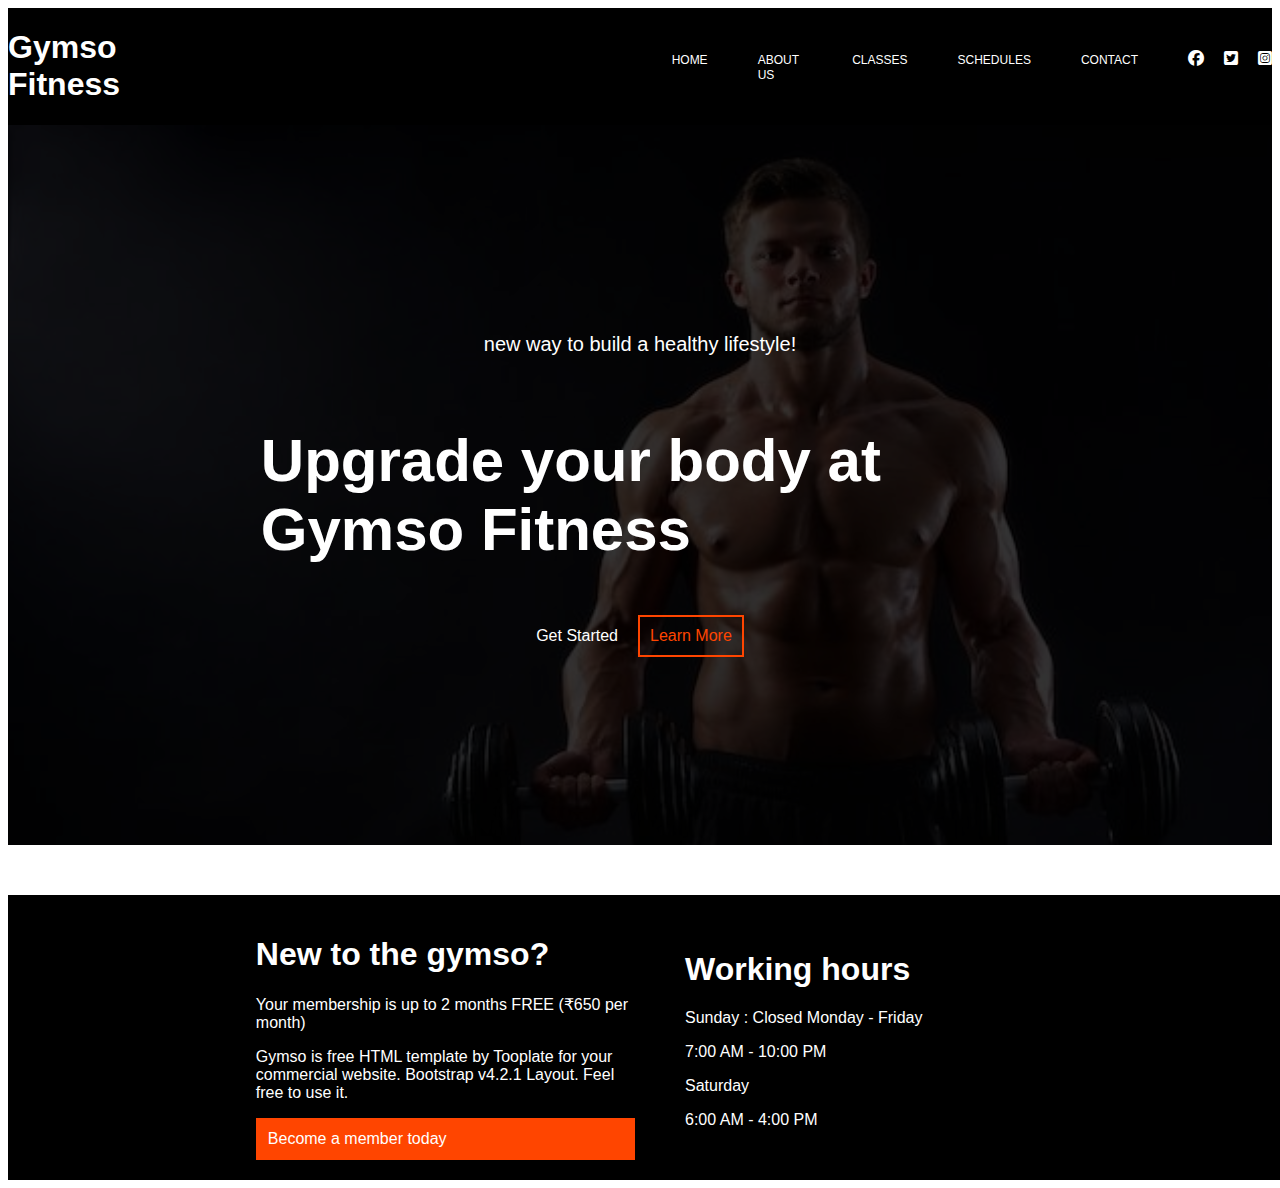
==== index.html @ 886a1b13 "Add files via upload" ====
<html lang="en">
<head>
    <meta charset="UTF-8">
    <meta name="viewport" content="width=
    , initial-scale=1.0">
    <title>Index</title>
    <link rel="stylesheet" href="./css/style.css">
    <link rel="stylesheet" href="https://cdnjs.cloudflare.com/ajax/libs/font-awesome/6.7.2/css/all.min.css"
     integrity="sha512-Evv84Mr4kqVGRNSgIGL/F/aIDqQb7xQ2vcrdIwxfjThSH8CSR7PBEakCr51Ck+w+/U6swU2Im1vVX0SVk9ABhg==
     " crossorigin="anonymous" referrerpolicy="no-referrer" />
</head>
<body>
    <nav>
        <div class="logo">
            <h1>Gymso Fitness</h1>
        </div>
        <div class="icon">
            <Ul>
                <li><a href="#">HOME</a></li>
                <li><a href="#">ABOUT US</a></li>
                <li><a href="#">CLASSES</a></li>
                <li><a href="#">SCHEDULES</a></li>
                <li><a href="#">CONTACT</a></li>
                <li>
                    <div class="social-media">
                        <i class="fa-brands fa-facebook"></i>
                        <i class="fa-brands fa-square-twitter"></i>
                        <i class="fa-brands fa-square-instagram"></i>
                    </div>
                </li>
            </Ul>
        </div>
    </nav>
    <div class="banner">
        <p>new way to build a healthy lifestyle!</p>
        <h1>Upgrade your body at Gymso Fitness </h1>
        <div class="button">
         <h>   Get Started</h>
            <div class="pri-but">Learn More</div>
        </div>
    </div>
    <div class="timsec">
        <div class="timsec-left">
            <h1>New to the gymso?</h1>
            <h>Your membership is up to 2 months FREE (₹650 per month)</h>
            <p>Gymso is free HTML template by Tooplate for your commercial website.
                 Bootstrap v4.2.1 Layout. Feel free to use it.</p>
                 <div class="sec-but">Become  a member today</div>
        </div>
        <div class="timsec-right">
            <h1>Working hours</h1>
            <h>Sunday : Closed</h>
            <h>Monday - Friday</h>
            <p>7:00 AM - 10:00 PM</p>
            <h>Saturday</h>
            <p>6:00 AM - 4:00 PM</p>
        </div>
    </div>
</body>
</html>
---- css/style.css ----
@import url(@import url(https://fonts.googleapis.com/css2?family=Poppins:wght@100;200;300;400;500;600;800;900&display=swap);

body {
    font-family:  sans-serif;
  }

nav{
    display: flex;
    gap: 400px;
    background-color: black;
    width: 100%;
    align-items: center;
    justify-content: center;
}
nav h1{
    color: white;
}
nav ul{
    display: flex;
    list-style: none;
    gap: 50px;
    color: white;
}
nav ul a{
    text-decoration: none;
    text-decoration-color: none;
    color: white;
    font-size: 12px;
}
nav ul .social-media{
    display: flex;
    gap: 20px;
}
.banner{
    display: flex;
    flex-direction: column;
    align-items: center;
    justify-content: center;
    height: 80vh;
    width: 100%;
    background-color: rgb(0,0,0,0.8);
    background-image: url(../images/home.jpg);
    background-blend-mode: overlay;
    background-repeat: no-repeat;
    background-size: cover;
    gap: 10px;
    margin-bottom: 50px;
}
.banner h1{
    color: white;
    font-size: 60px;
    width: 60%;
    display: flex;
    align-items: center;
    justify-content: center;
}
.banner p{
    color: white;
    font-size: 20px;
}
.banner .button{
    display: flex;
    gap: 20px;
    align-items: center;
    justify-content: center;
}
.banner .button h{
    color: white;
    font-size: 16px;
}
.pri-but{
    border: 2px solid orangered;
    color: orangered;
    padding: 10px;
}
.sec-but{
    border: 2px solid orangered;
    background-color: orangered;
    padding: 10px;
    width: auto;
    color: white;
    width: ;
}
.timsec{
    width: 100%;
    display:flex;
    align-items: center;
    justify-content: center;
    gap: 50px;
    background-color: black;
    padding: 20px;
}
.timsec-left{
    width: 30%;
    color: white;
}
.timsec-right{
    width: 30%;
    color: white;
}
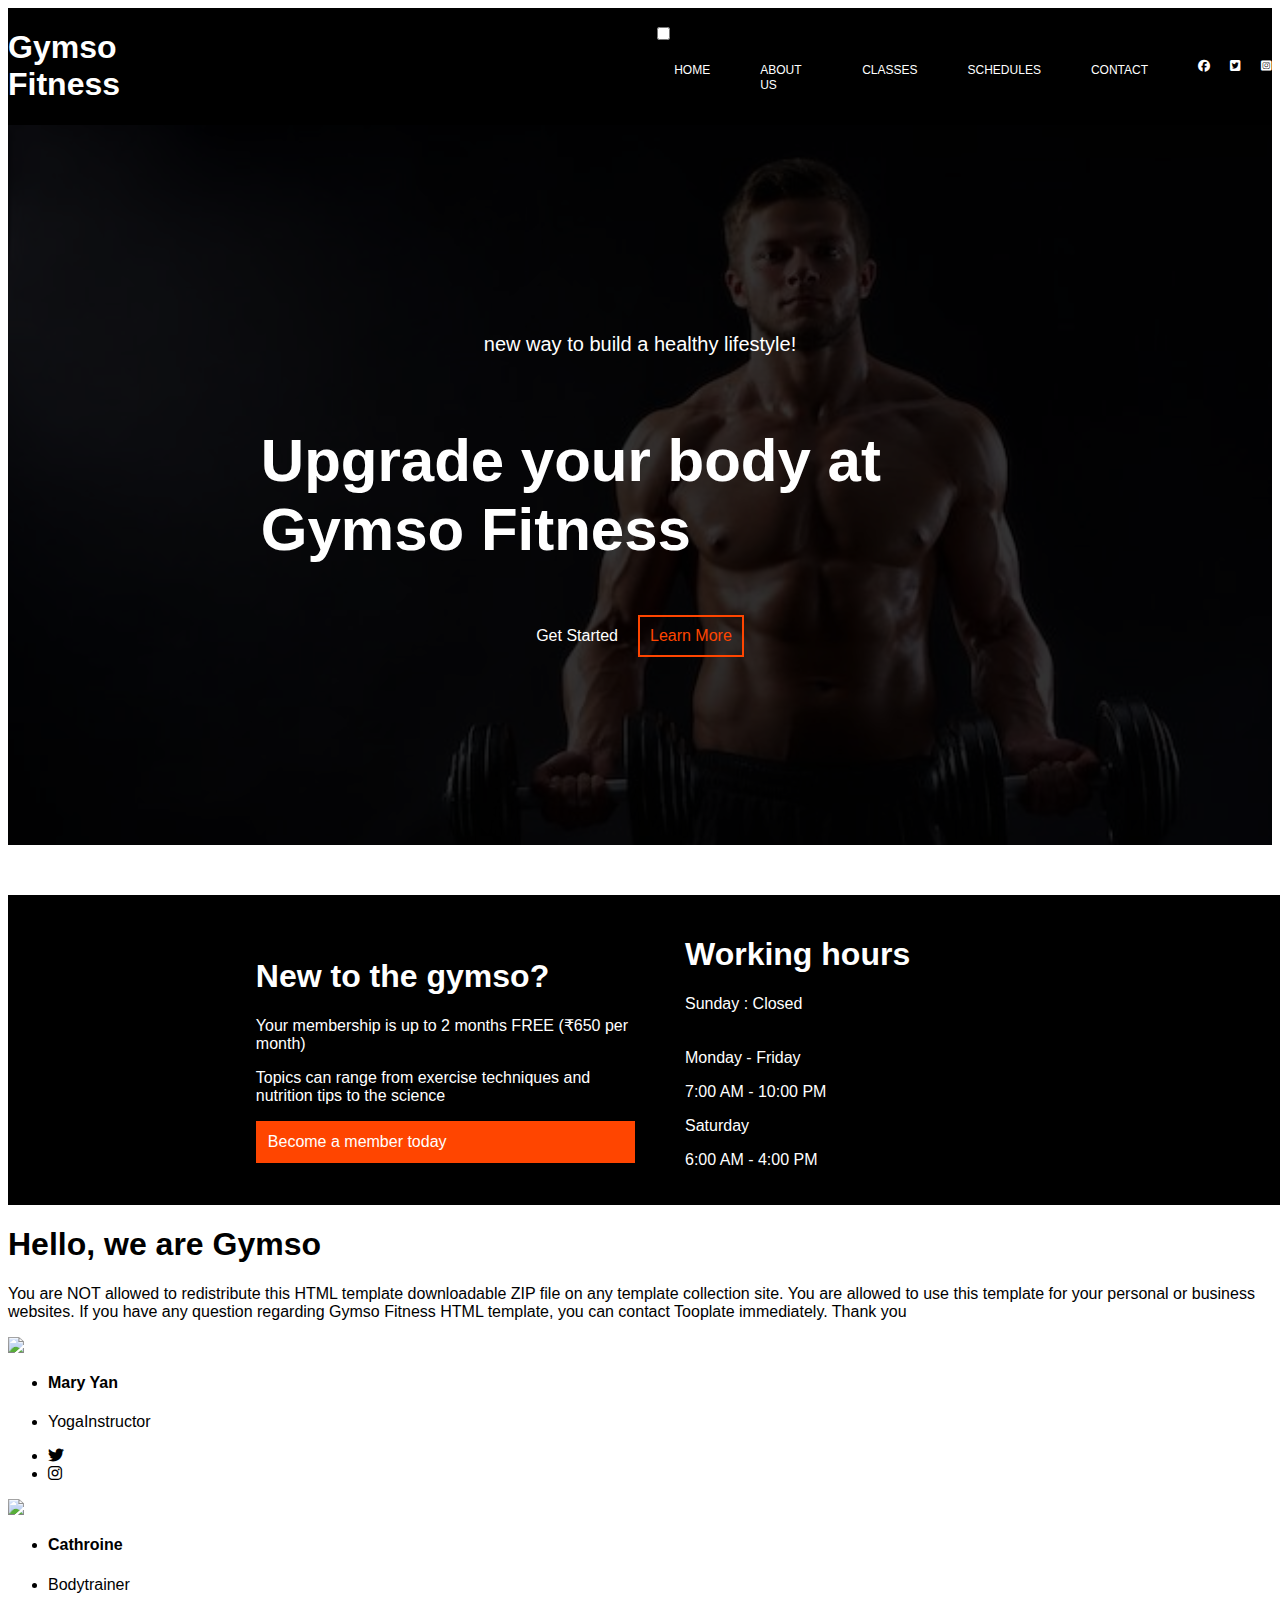
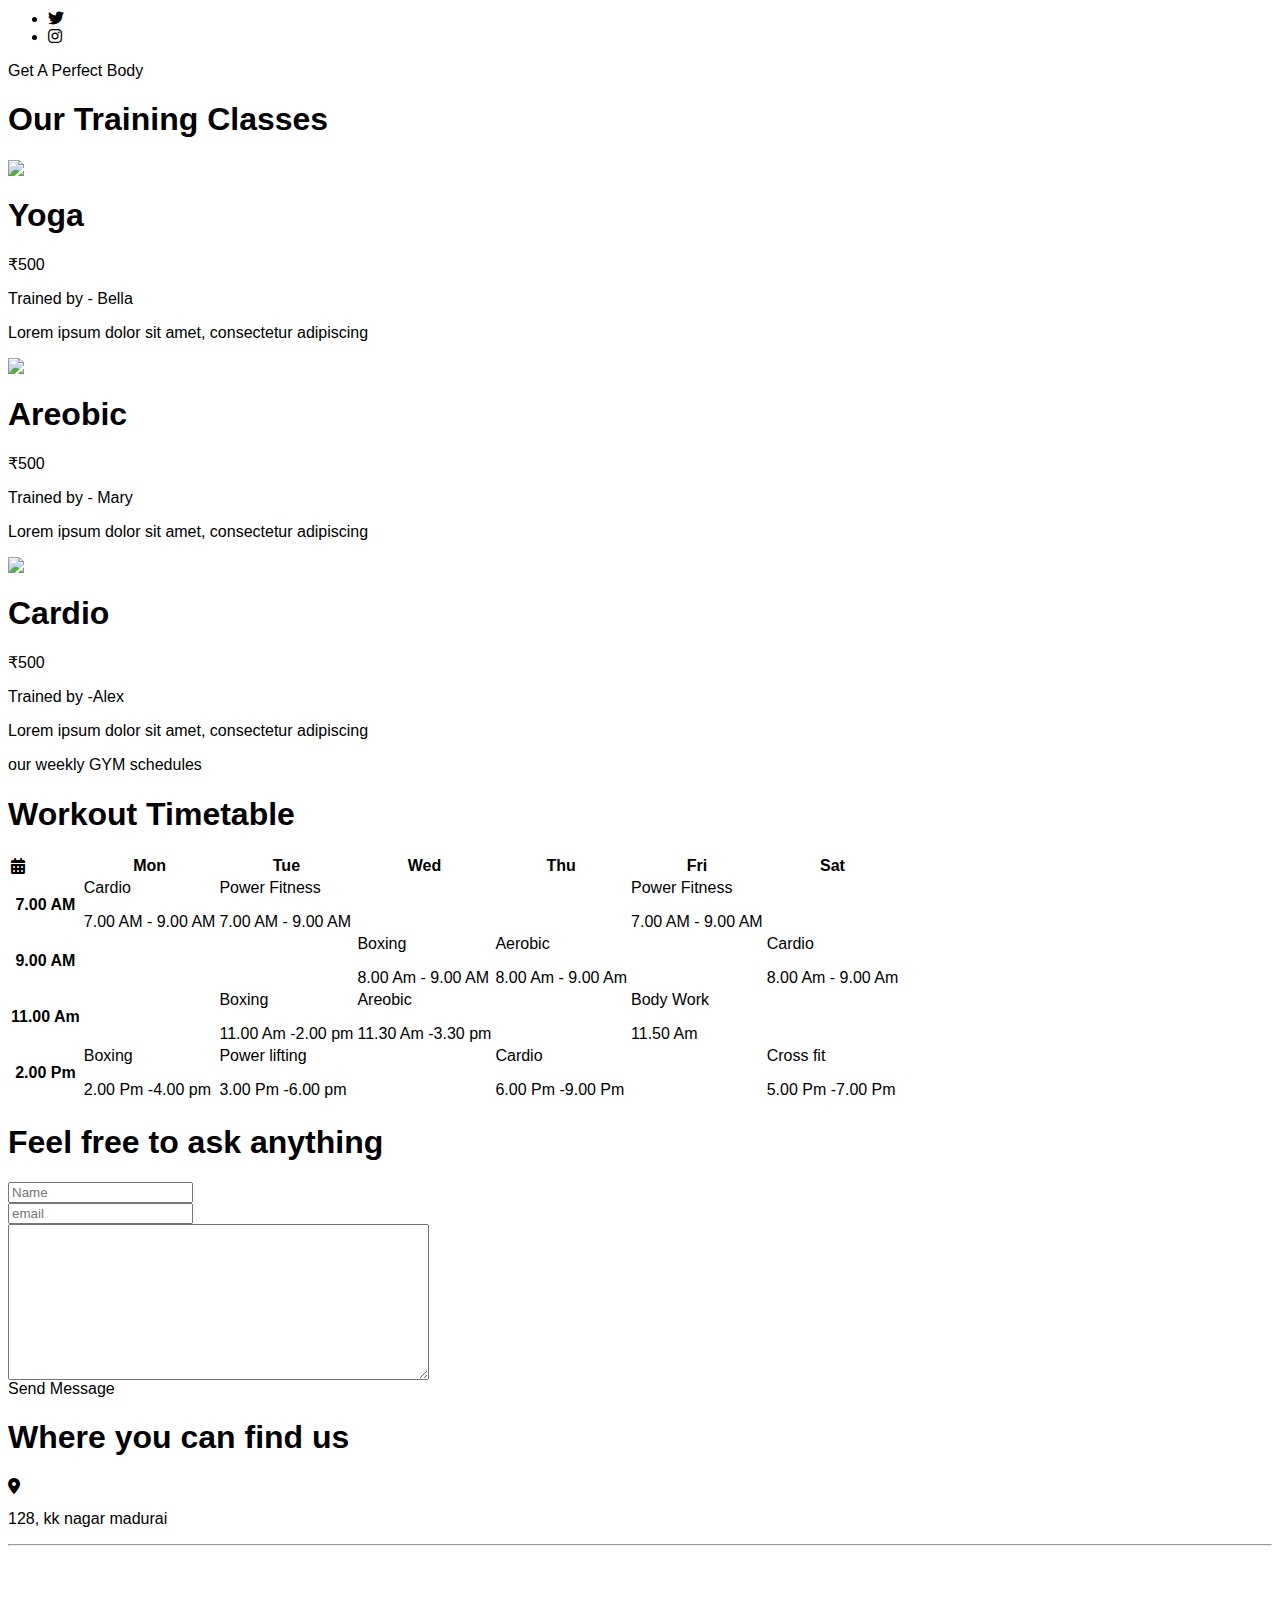
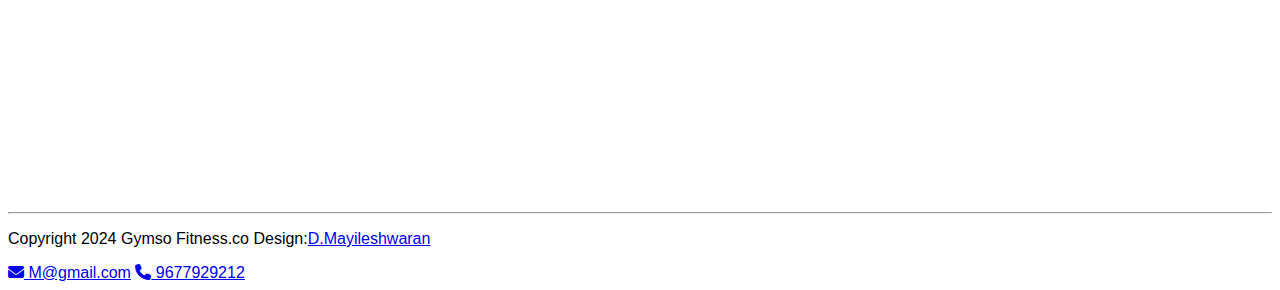
==== commit 8f2a6294: "Add files via upload" ====
--- a/index.html
+++ b/index.html
@@ -1,31 +1,34 @@
 <html lang="en">
 <head>
     <meta charset="UTF-8">
-    <meta name="viewport" content="width=
-    , initial-scale=1.0">
+    <meta name="viewport" content="width=device-width, initial-scale=1.0">
     <title>Index</title>
     <link rel="stylesheet" href="./css/style.css">
     <link rel="stylesheet" href="https://cdnjs.cloudflare.com/ajax/libs/font-awesome/6.7.2/css/all.min.css"
      integrity="sha512-Evv84Mr4kqVGRNSgIGL/F/aIDqQb7xQ2vcrdIwxfjThSH8CSR7PBEakCr51Ck+w+/U6swU2Im1vVX0SVk9ABhg==
      " crossorigin="anonymous" referrerpolicy="no-referrer" />
+     <link rel="stylesheet" href="https://cdnjs.cloudflare.com/ajax/libs/font-awesome/6.7.2/css/all.min.css" integrity="sha512-Evv84Mr4kqVGRNSgIGL/F/aIDqQb7xQ2vcrdIwxfjThSH8CSR7PBEakCr51Ck+w+/U6swU2Im1vVX0SVk9ABhg==" crossorigin="anonymous" referrerpolicy="no-referrer" />
 </head>
 <body>
     <nav>
         <div class="logo">
             <h1>Gymso Fitness</h1>
         </div>
+        
         <div class="icon">
+           <label for="nav"> <i class="fa-solid fa-bars"></i></label>
+            <input type="checkbox" id="nav">
             <Ul>
-                <li><a href="#">HOME</a></li>
-                <li><a href="#">ABOUT US</a></li>
-                <li><a href="#">CLASSES</a></li>
-                <li><a href="#">SCHEDULES</a></li>
-                <li><a href="#">CONTACT</a></li>
+                <li class="active"><a href="./index.html">HOME</a></li>
+                <li><a href="./about.html">ABOUT US</a></li>
+                <li><a href="./classes.html">CLASSES</a></li>
+                <li><a href="./schedule.html">SCHEDULES</a></li>
+                <li><a href="./contact.html">CONTACT</a></li>
                 <li>
                     <div class="social-media">
-                        <i class="fa-brands fa-facebook"></i>
-                        <i class="fa-brands fa-square-twitter"></i>
-                        <i class="fa-brands fa-square-instagram"></i>
+                      <a href="https://www.facebook.com/login/" target="_blank">  <i class="fa-brands fa-facebook"></i></a>
+                    <a href="https://x.com/i/flow/login?lang=en" target="_blank">  <i class="fa-brands fa-square-twitter"></i></a>
+                <a href="https://www.instagram.com/accounts/login/?hl=en" target="_blank">  <i class="fa-brands fa-square-instagram"></i></a>
                     </div>
                 </li>
             </Ul>
@@ -43,18 +46,199 @@
         <div class="timsec-left">
             <h1>New to the gymso?</h1>
             <h>Your membership is up to 2 months FREE (₹650 per month)</h>
-            <p>Gymso is free HTML template by Tooplate for your commercial website.
-                 Bootstrap v4.2.1 Layout. Feel free to use it.</p>
+            <p>Topics can range from exercise techniques and nutrition tips to the science
                  <div class="sec-but">Become  a member today</div>
         </div>
         <div class="timsec-right">
             <h1>Working hours</h1>
-            <h>Sunday : Closed</h>
+            <h>Sunday : Closed</h><br><br><br>
+            
             <h>Monday - Friday</h>
             <p>7:00 AM - 10:00 PM</p>
             <h>Saturday</h>
             <p>6:00 AM - 4:00 PM</p>
         </div>
     </div>
+    <div class="cards">
+        <div class="cards-left">
+            <h1>Hello, we are Gymso</h1>
+            <p>You are NOT allowed to redistribute this HTML template downloadable ZIP file on any template collection site. You are allowed to use this template for your personal or business websites.
+                
+                If you have any question regarding Gymso Fitness HTML template, you can contact Tooplate immediately. Thank you</p>
+        </div>
+        <div class="cards-right">
+            <img src="./images/yoga.jpg">
+            <div class="cardd">
+            <ul>
+          <li><h4>Mary Yan</h4></li>
+           <li><p>YogaInstructor</p></li>
+        </ul>
+   <ul class="social-icon">
+          <li> <i class="fa-brands fa-twitter"></i></li> 
+           
+           <li> <i class="fa-brands fa-instagram"></i></li>
+        </ul></div>
+       
+        </div>
+        <div class="cards-right">
+            <img src="./images/bt.jpg">
+            <div class="cardd">
+            <ul>
+          <li><h4>Cathroine</h4></li>
+           <li><p>Bodytrainer</p></li>
+        </ul>
+   <ul class="social-icon">
+          <li> <i class="fa-brands fa-twitter"></i></li> 
+           
+           <li> <i class="fa-brands fa-instagram"></i></li>
+        </ul></div>
+        </div>
+        </div>
+    
+    <div class="amount">
+        <div class="heading">
+            <p>Get A Perfect Body</p>
+            <h1> Our Training Classes</h1>
+        </div>
+  <div class="card2">
+        <div class="card">
+            <img src="./images/yogaa.jpg">
+            <div  class="det">
+            <h1>Yoga</h1>
+               <h>₹500</h></div>
+
+               <p> Trained by - Bella</p>
+                <p>Lorem ipsum dolor sit amet, 
+                    consectetur adipiscing</p>
+                 
+
+        </div>
+        <div class="card">
+            <img src="./images/aerobic.jpg">
+            <div class="det">
+            <h1>Areobic</h1>
+            <h>₹500</h></div>
+               <p> Trained by - Mary</p>
+                <p>Lorem ipsum dolor sit amet, 
+                    consectetur adipiscing</p>
+                 
+                    
+        </div>
+        <div class="card">
+            <img src="./images/cardio.jpg">
+            <div class="det">
+          <h1>Cardio</h1>
+          <h>₹500</h></div>
+              <p> Trained by -Alex</p>
+                <p>Lorem ipsum dolor sit amet, 
+                    consectetur adipiscing</p>
+                  
+        </div>           
+        </div>
+    </div>
+    </div>
+    <div class="table">
+        <p>our weekly GYM schedules</p>
+        <h1> Workout Timetable</h1>
+        <table>
+            <tr>
+                <td><i class="fa-solid fa-calendar-days"></i></td>
+                <th>Mon</th>
+                <th>Tue</th>
+                <th>Wed</th>
+                <th>Thu</th>
+                <th>Fri</th>
+                <th>Sat</th>
+            </tr>
+            <tr>
+                <th>7.00 AM </th>
+                <td><h>Cardio</h>
+                <p>7.00 AM - 9.00 AM</p></td>
+                <td><h>Power Fitness</h>
+                    <p>7.00 AM - 9.00 AM</p></td>
+                    <td></td>
+                    <td></td>
+                    <td><h>Power Fitness</h>
+                        <p>7.00 AM - 9.00 AM</p></td>
+                        <td></td>
+            </tr>
+            <tr>
+                <th>9.00 AM</th>
+                <td></td>
+                <td></td>
+                <td><h>Boxing</h>
+                <p>8.00 Am - 9.00 AM</p></td>
+                <td><h>Aerobic</h>
+                <p>8.00 Am - 9.00 Am</p></td>
+                <td></td>
+                <td><h>Cardio</h>
+                <p>8.00 Am - 9.00 Am</p></td>
+            </tr>
+            <tr>
+                <th>11.00 Am</th>
+                <td></td>
+                <td><h>Boxing</h>
+                <p>11.00 Am -2.00 pm</p></td>
+                <td><h>Areobic</h>
+                <p>11.30 Am -3.30 pm</p></td>
+                <td></td>
+                <td><h>Body Work</h>
+                <p>11.50 Am </p></td>
+                <td></td>
+            </tr>
+            <tr>
+                <th>2.00 Pm</th>
+                <td><h>Boxing</h>
+                    <p>2.00 Pm -4.00 pm</p></td>
+                    <td><h>Power lifting</h>
+                    <p>3.00 Pm -6.00 pm</p></td>
+                    <td></td>
+                    <td><h>Cardio</h>
+                    <p>6.00 Pm -9.00 Pm</p></td>
+                    <td></td>
+                    <td><h>Cross fit</h>
+                    <p>5.00 Pm -7.00 Pm</p></td>
+            </tr>
+        </table>
+    </div>
+    <div class="form">
+        <div class="form-left">
+            <h1>Feel free to ask anything</h1>
+            <form>
+                <input type="text" placeholder="Name"><br>
+                <input type="email" placeholder="email"><br>
+                <textarea rows="10" cols="50" placeholder="Message">
+                </textarea>   <br>
+                   <div class="ter-but">Send Message</div>
+
+            </form>
+        </div>
+        <div class="form-right">
+            <h1>Where you can find us</h1>
+            <div class="add">
+            <i class="fa-solid fa-location-dot"></i>
+            <p>128, kk nagar madurai</p></div>  <hr>
+            <iframe src="https://www.google.com/maps/embed?pb=!1m18!1m12!1m3!1d31439.76055094859!2d78.10959317291803!3d9.936448353220094!2m3!1f0!2f0!3f0!3m2!1i1024!2i768!4f13.1!3m3!1m2!1s0x3b00c5b8f7f59129%3A0xeebe1c5f4f461423!2sKK%20Nagar%2C%20Tamil%20Nadu%20625020!5e0!3m2!1sen!2sin!4v1734673305256!5m2!1sen!2sin" width="400" height="250" style="border:0;" allowfullscreen="" loading="lazy" referrerpolicy="no-referrer-when-downgrade"></iframe>
+        </div>
+    </div><hr>
+    <footer>
+        <div class="footer">
+            <div class="right-foot">
+                <p>Copyright 2024 Gymso Fitness.co
+                    Design:<a href="https://www.behance.net/mayilesmayiles"
+                     target="_blank">D.Mayileshwaran</a>
+                </p>
+            </div>
+            <div class="left-foot">
+             
+                <a href="mailto:Mayileshwaran2005
+                @gmail.com" target="_blank"><i class="fa-solid fa-envelope"></i>
+                   M@gmail.com</a>
+                
+                <a href="tel:+91 9677929212" target="_blank"><i class="fa-solid fa-phone"></i>
+                   9677929212</a>
+            </div>
+        </div>
+    </footer>
 </body>
 </html>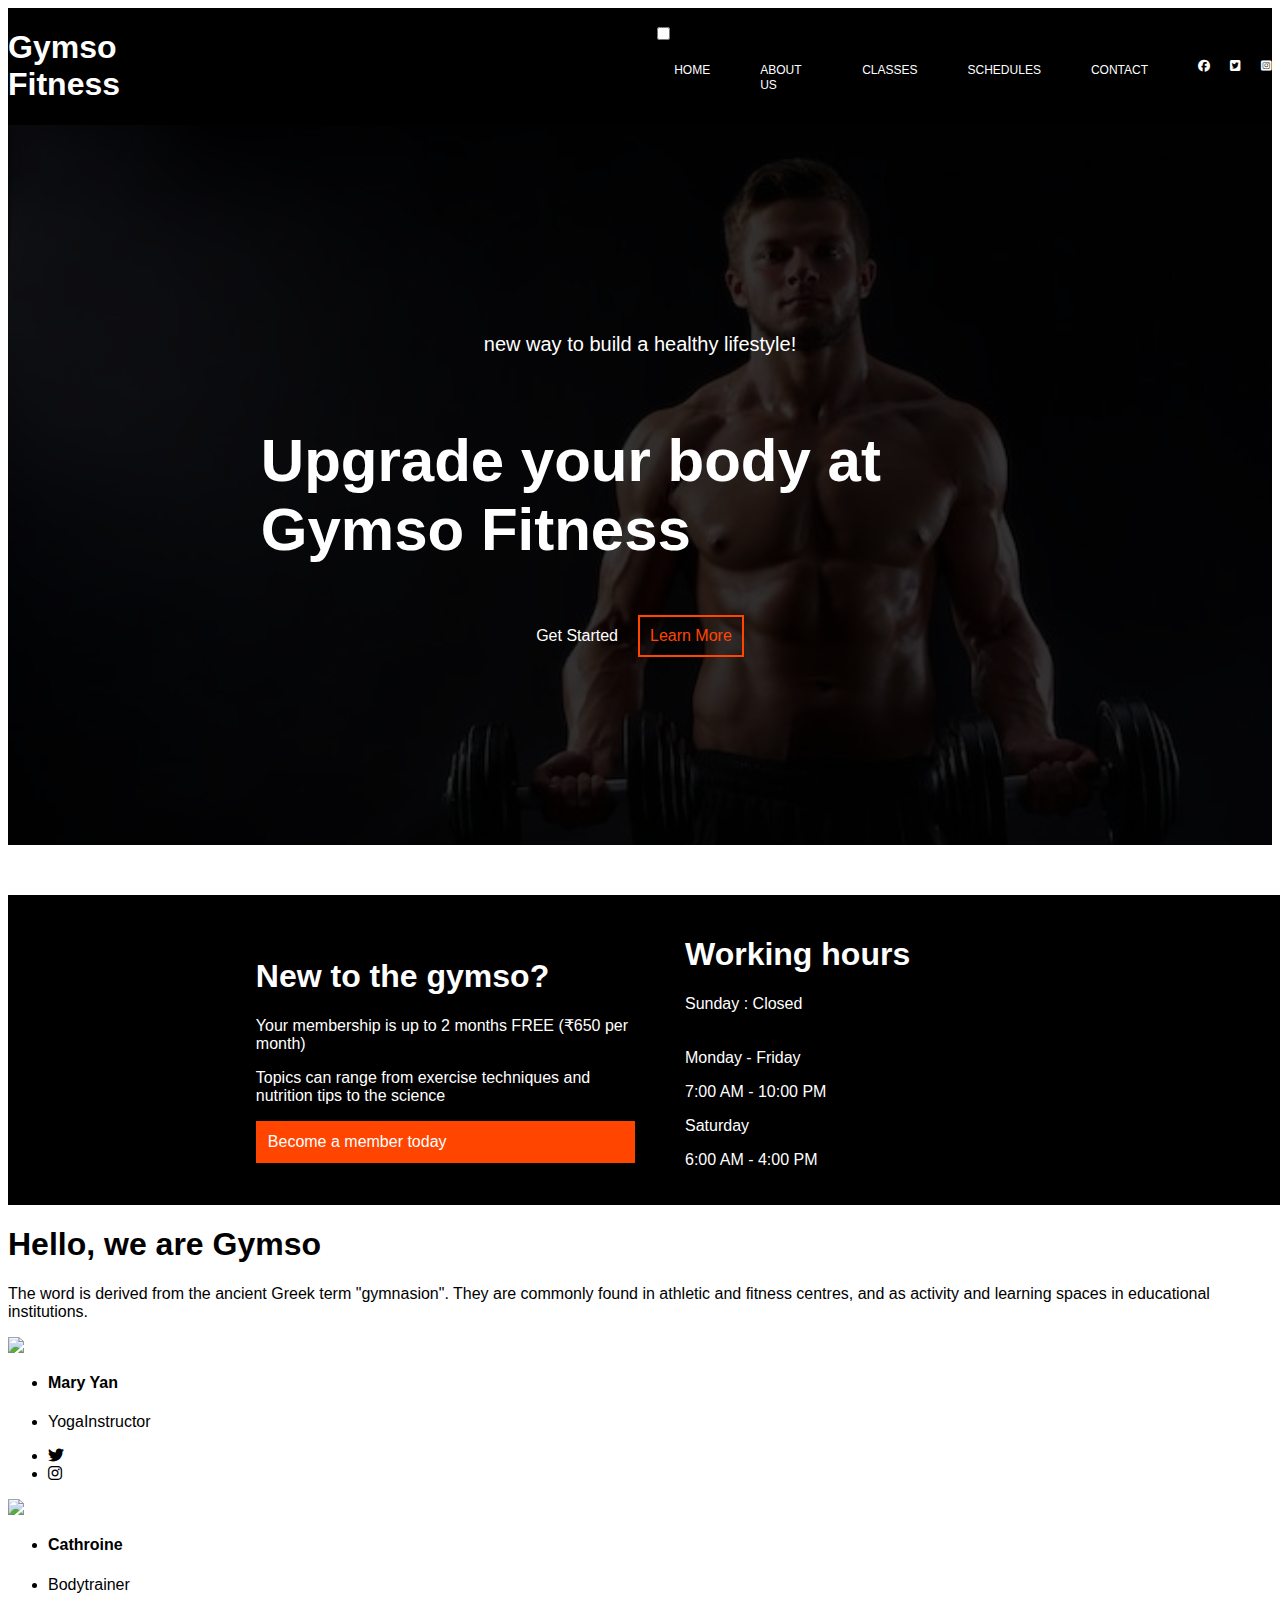
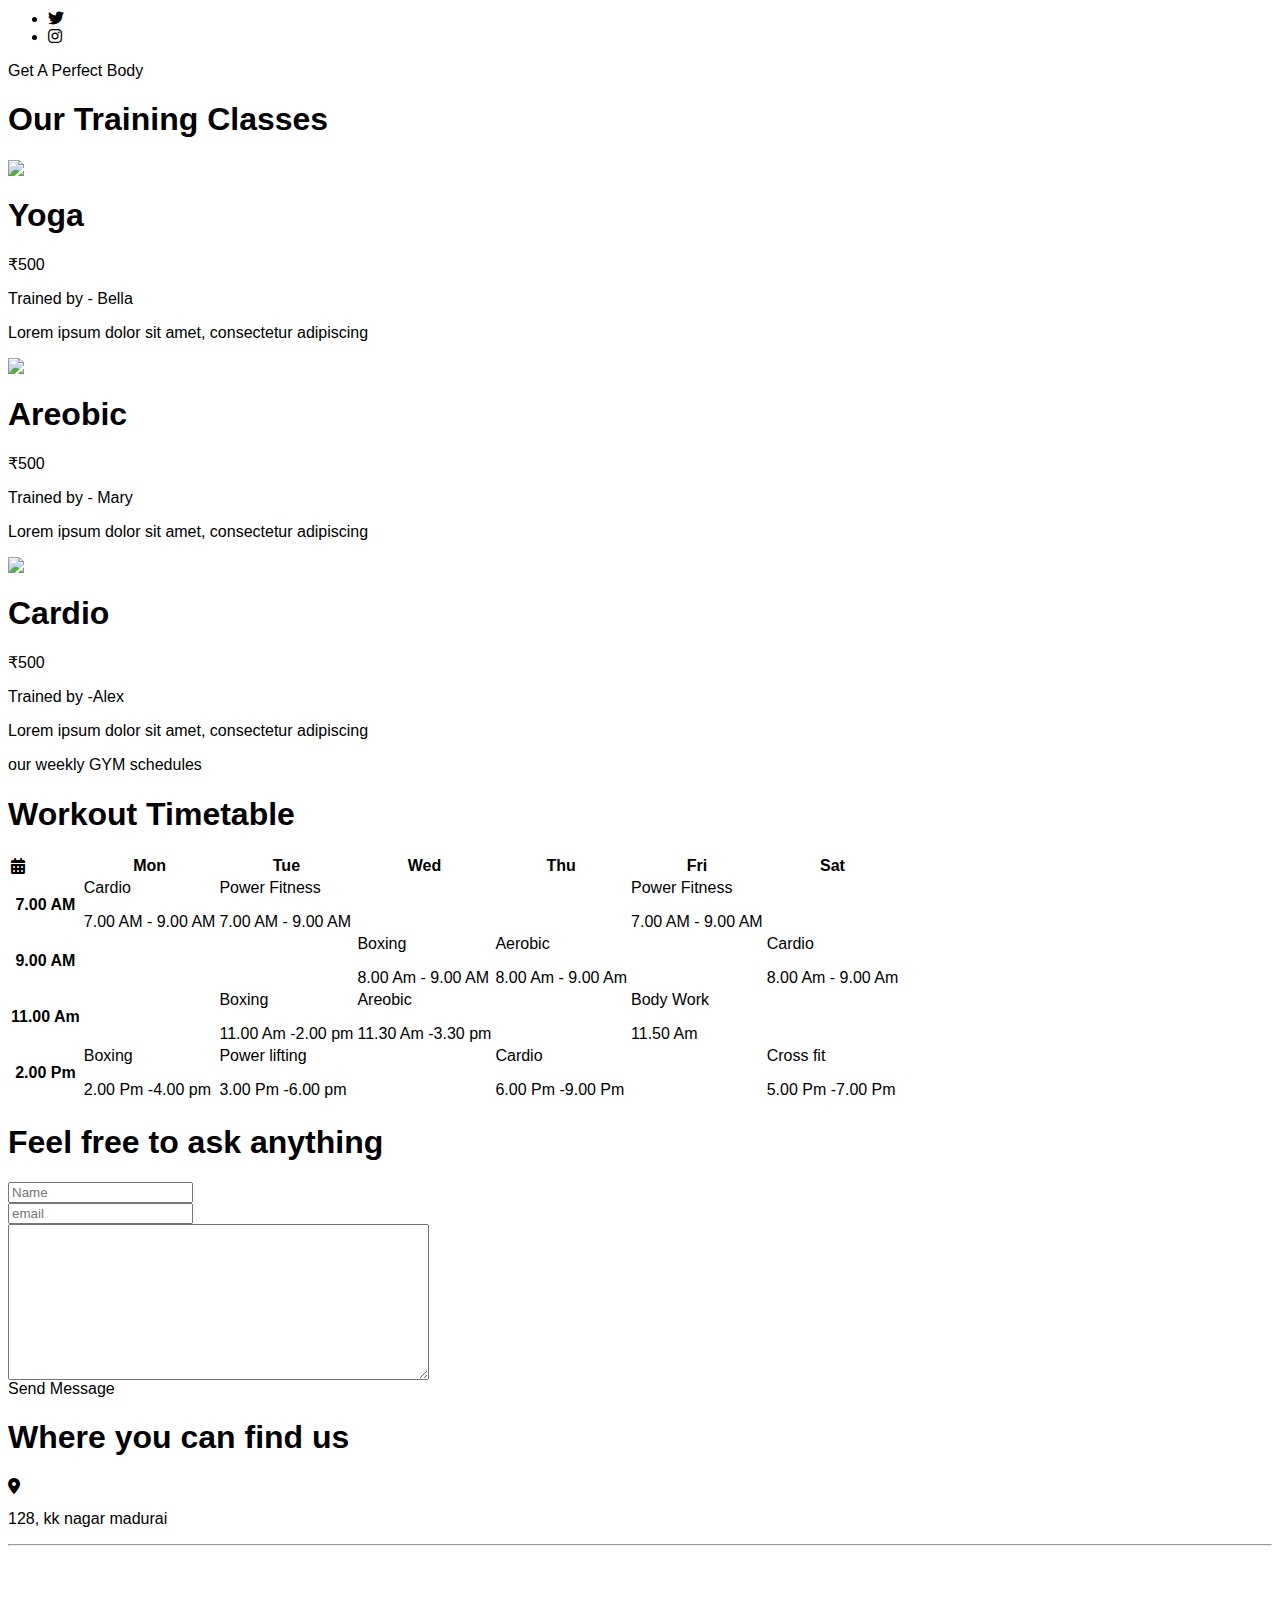
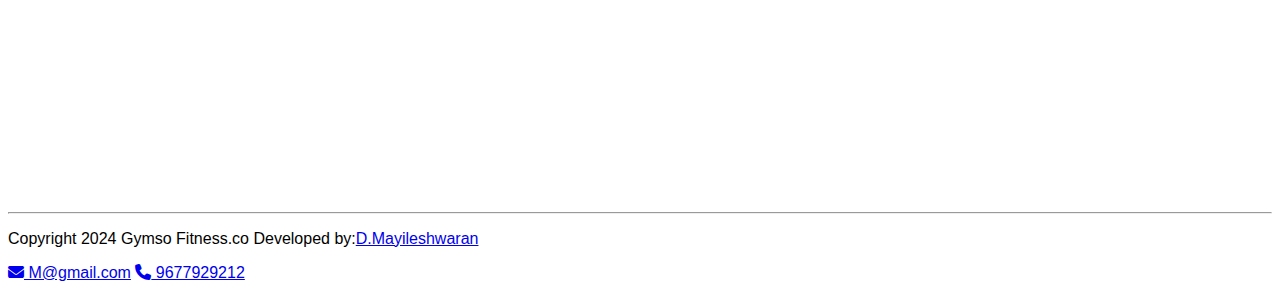
==== commit 294253fa: "Add files via upload" ====
--- a/index.html
+++ b/index.html
@@ -62,9 +62,9 @@
     <div class="cards">
         <div class="cards-left">
             <h1>Hello, we are Gymso</h1>
-            <p>You are NOT allowed to redistribute this HTML template downloadable ZIP file on any template collection site. You are allowed to use this template for your personal or business websites.
-                
-                If you have any question regarding Gymso Fitness HTML template, you can contact Tooplate immediately. Thank you</p>
+            <p>The word is derived from the ancient Greek term 
+                "gymnasion". They are commonly found in athletic
+                 and fitness centres, and as activity and learning spaces in educational institutions.</p>
         </div>
         <div class="cards-right">
             <img src="./images/yoga.jpg">
@@ -225,7 +225,7 @@
         <div class="footer">
             <div class="right-foot">
                 <p>Copyright 2024 Gymso Fitness.co
-                    Design:<a href="https://www.behance.net/mayilesmayiles"
+                    Developed by:<a href="https://www.behance.net/mayilesmayiles"
                      target="_blank">D.Mayileshwaran</a>
                 </p>
             </div>
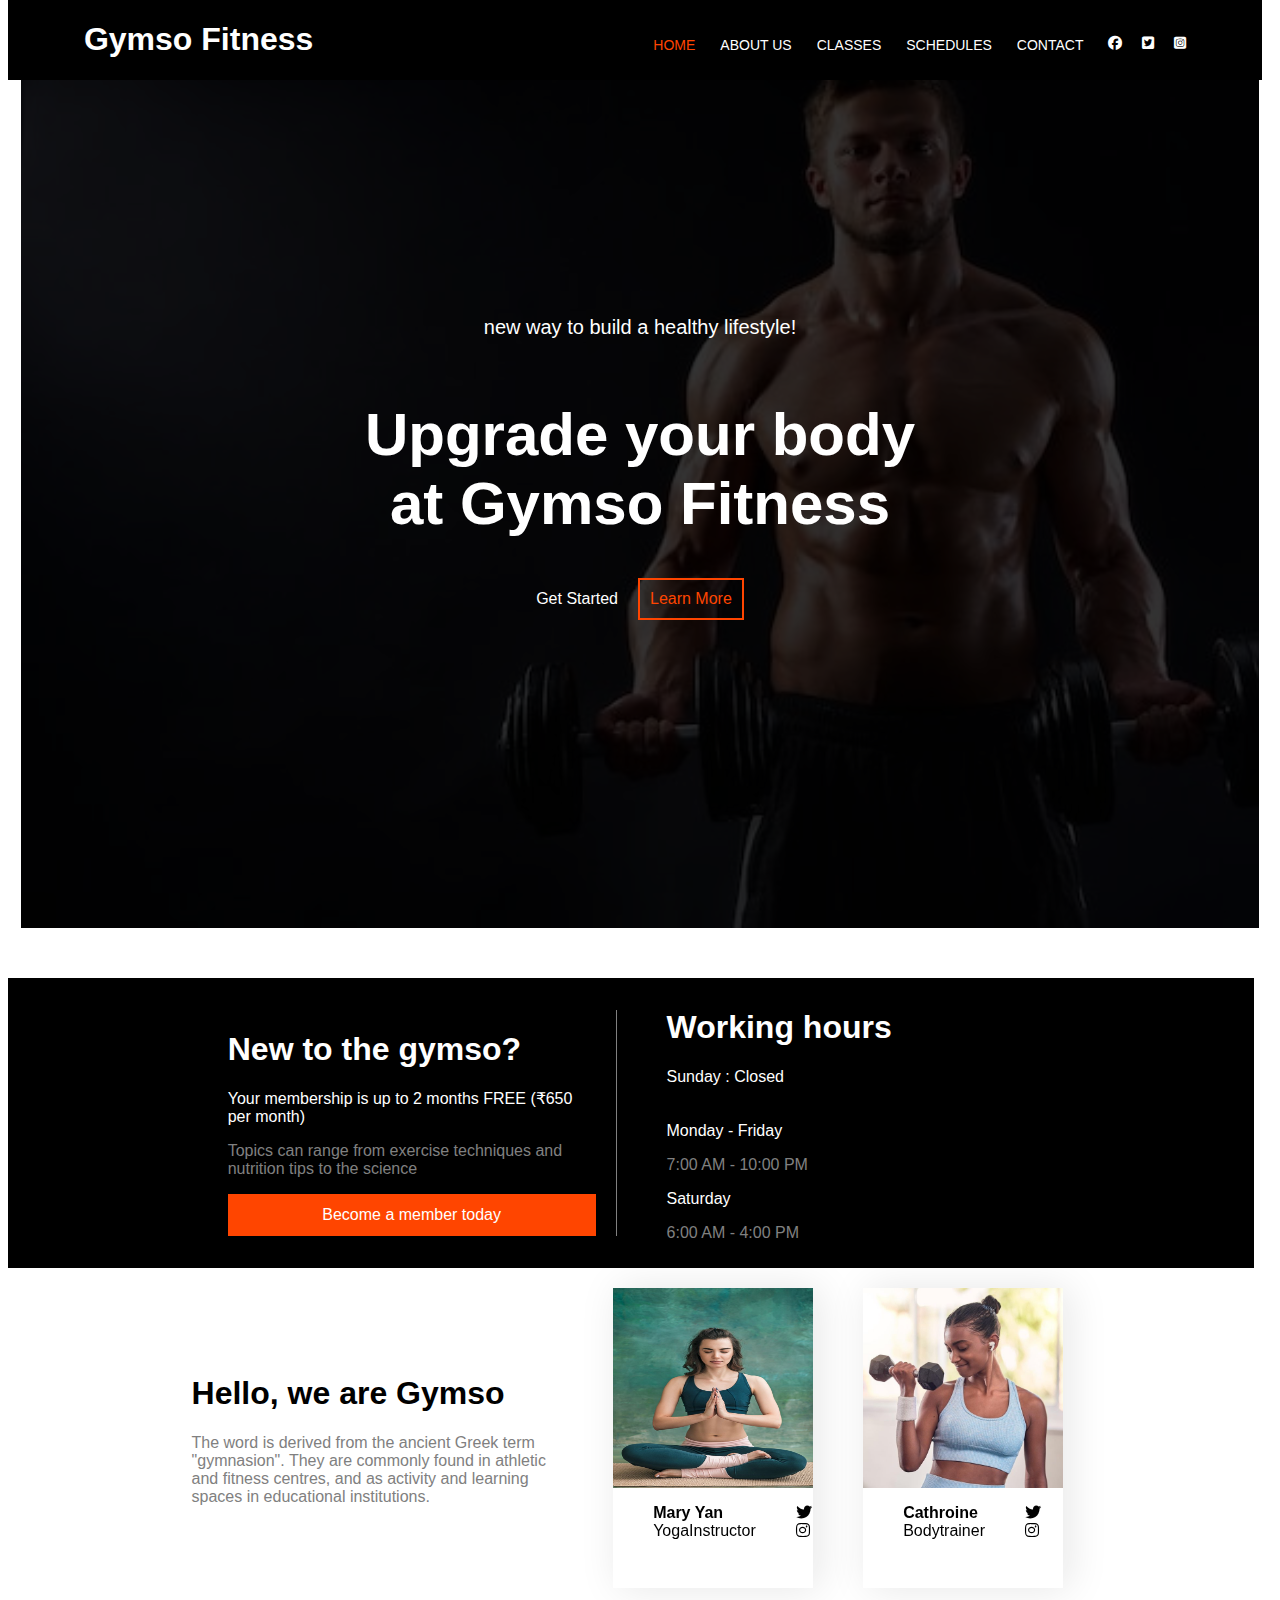
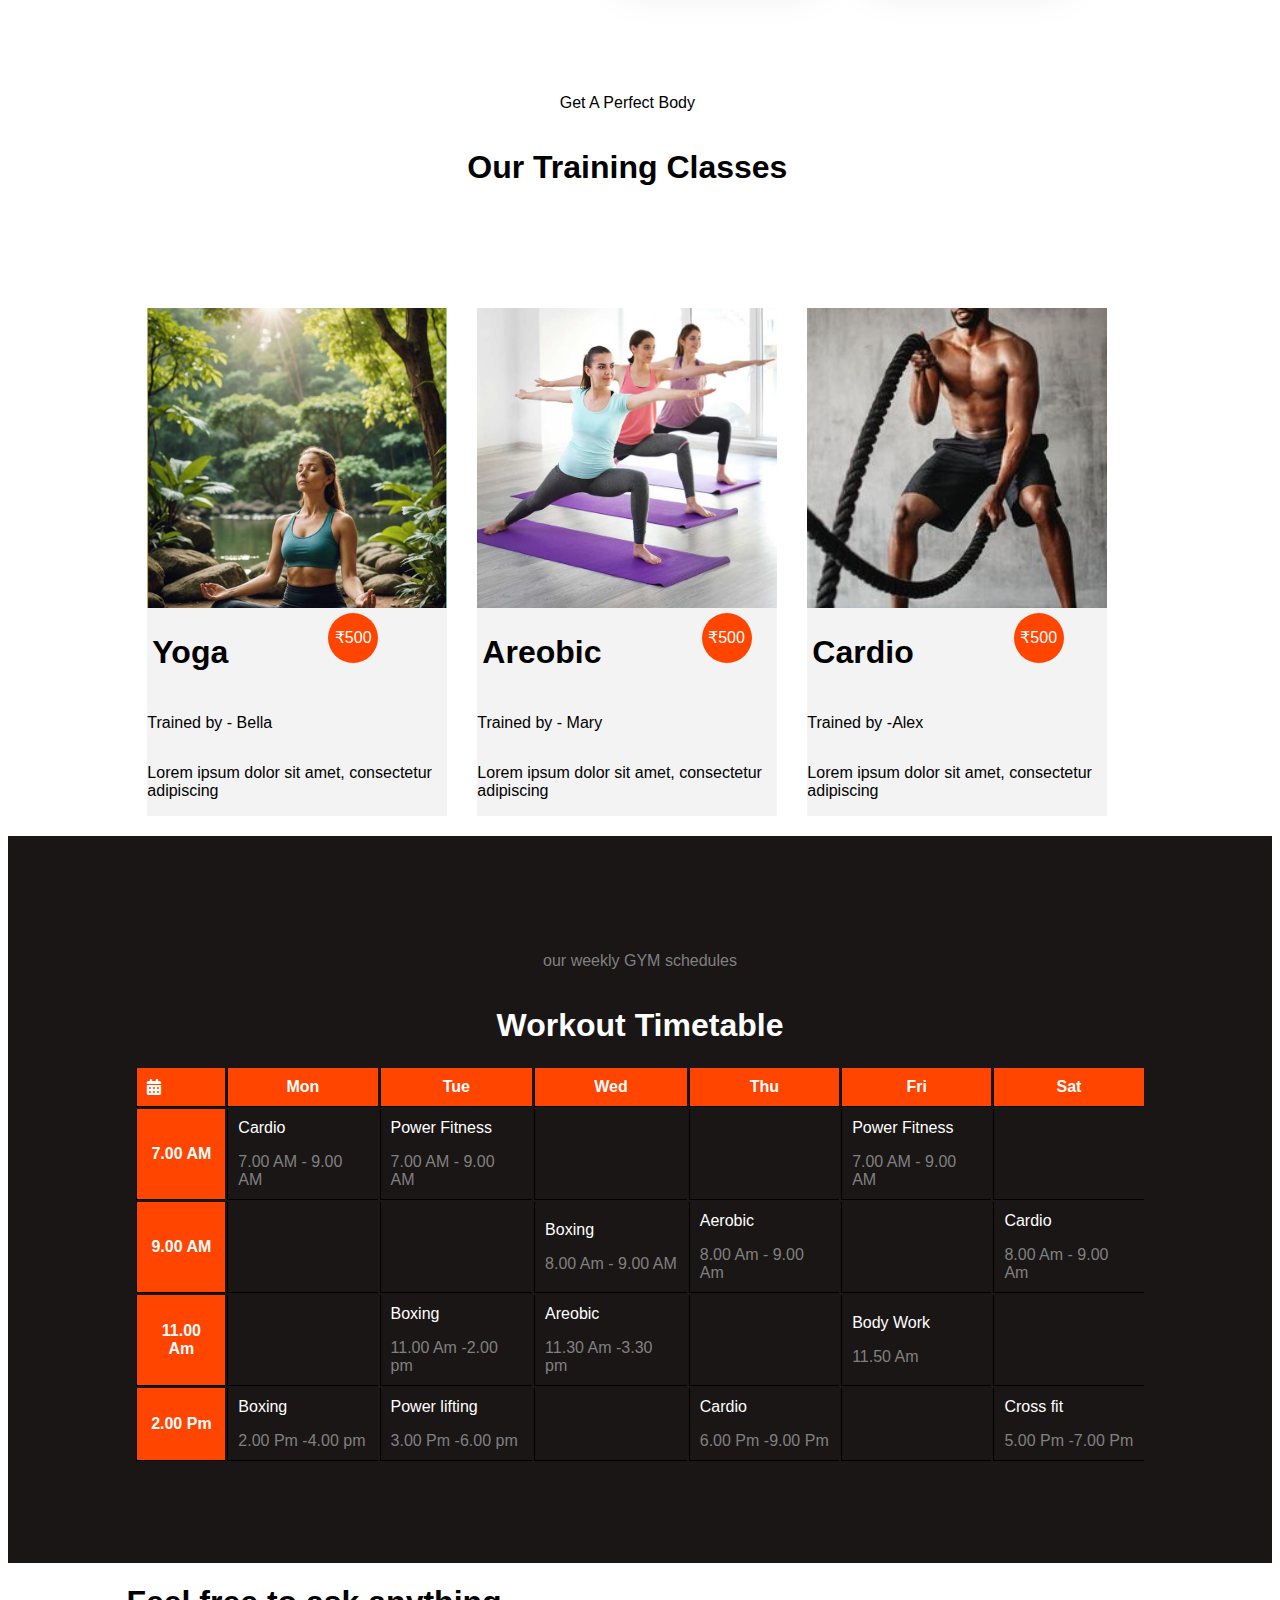
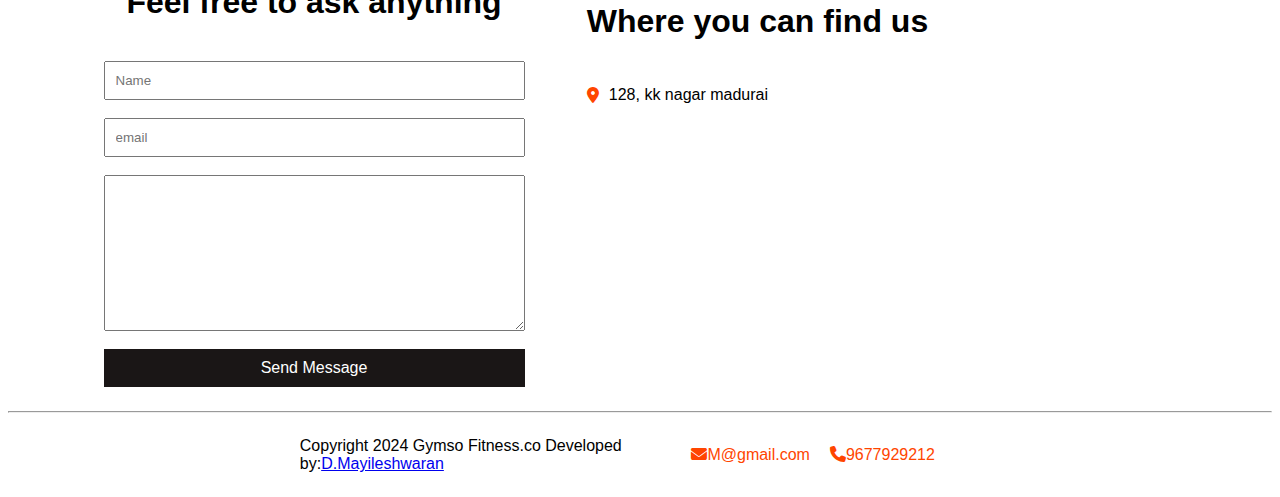
==== commit dda43c33: "Add files via upload" ====
--- a/index.html
+++ b/index.html
@@ -24,13 +24,11 @@
                 <li><a href="./classes.html">CLASSES</a></li>
                 <li><a href="./schedule.html">SCHEDULES</a></li>
                 <li><a href="./contact.html">CONTACT</a></li>
-                <li>
-                    <div class="social-media">
+                <li><div class="social-media">
                       <a href="https://www.facebook.com/login/" target="_blank">  <i class="fa-brands fa-facebook"></i></a>
                     <a href="https://x.com/i/flow/login?lang=en" target="_blank">  <i class="fa-brands fa-square-twitter"></i></a>
                 <a href="https://www.instagram.com/accounts/login/?hl=en" target="_blank">  <i class="fa-brands fa-square-instagram"></i></a>
-                    </div>
-                </li>
+                    </div></li>
             </Ul>
         </div>
     </nav>
@@ -140,7 +138,7 @@
     <div class="table">
         <p>our weekly GYM schedules</p>
         <h1> Workout Timetable</h1>
-        <table>
+        <table>            
             <tr>
                 <td><i class="fa-solid fa-calendar-days"></i></td>
                 <th>Mon</th>
@@ -199,6 +197,7 @@
                     <td><h>Cross fit</h>
                     <p>5.00 Pm -7.00 Pm</p></td>
             </tr>
+        
         </table>
     </div>
     <div class="form">
@@ -217,8 +216,8 @@
             <h1>Where you can find us</h1>
             <div class="add">
             <i class="fa-solid fa-location-dot"></i>
-            <p>128, kk nagar madurai</p></div>  <hr>
-            <iframe src="https://www.google.com/maps/embed?pb=!1m18!1m12!1m3!1d31439.76055094859!2d78.10959317291803!3d9.936448353220094!2m3!1f0!2f0!3f0!3m2!1i1024!2i768!4f13.1!3m3!1m2!1s0x3b00c5b8f7f59129%3A0xeebe1c5f4f461423!2sKK%20Nagar%2C%20Tamil%20Nadu%20625020!5e0!3m2!1sen!2sin!4v1734673305256!5m2!1sen!2sin" width="400" height="250" style="border:0;" allowfullscreen="" loading="lazy" referrerpolicy="no-referrer-when-downgrade"></iframe>
+            <p>128, kk nagar madurai</p></div>  
+            <iframe src="https://www.google.com/maps/embed?pb=!1m18!1m12!1m3!1d31439.76055094859!2d78.10959317291803!3d9.936448353220094!2m3!1f0!2f0!3f0!3m2!1i1024!2i768!4f13.1!3m3!1m2!1s0x3b00c5b8f7f59129%3A0xeebe1c5f4f461423!2sKK%20Nagar%2C%20Tamil%20Nadu%20625020!5e0!3m2!1sen!2sin!4v1734673305256!5m2!1sen!2sin" width="500" height="250" style="border:0;" allowfullscreen="" loading="lazy" referrerpolicy="no-referrer-when-downgrade"></iframe>
         </div>
     </div><hr>
     <footer>
--- a/css/style.css
+++ b/css/style.css
@@ -1,16 +1,36 @@
-@import url(@import url(https://fonts.googleapis.com/css2?family=Poppins:wght@100;200;300;400;500;600;800;900&display=swap);
-
+
+.active a{
+    color: orangered;
+}
+
+nav ul li:hover a{
+    color: orangered;
+}
+.icon label i{
+    display: none;
+    color: orangered;
+}
+.icon input{
+    display: none;
+}
+.icon .social-media i{
+    visibility: visible;
+}
 body {
     font-family:  sans-serif;
   }
 
 nav{
     display: flex;
-    gap: 400px;
+    gap: 300px;
     background-color: black;
-    width: 100%;
-    align-items: center;
-    justify-content: center;
+    width: 98%;
+    justify-self: baseline;
+    align-items: baseline;
+    justify-content: center;
+    position: fixed;
+    top: 0px;
+    align-self: center;
 }
 nav h1{
     color: white;
@@ -18,45 +38,52 @@
 nav ul{
     display: flex;
     list-style: none;
-    gap: 50px;
+    gap: 25px;
     color: white;
 }
 nav ul a{
     text-decoration: none;
     text-decoration-color: none;
     color: white;
-    font-size: 12px;
+    font-size: 14px;
 }
 nav ul .social-media{
     display: flex;
     gap: 20px;
+    align-items: center;
+    justify-content: ce;
 }
 .banner{
     display: flex;
-    flex-direction: column;
-    align-items: center;
-    justify-content: center;
-    height: 80vh;
-    width: 100%;
+    align-content: center;
+    justify-self: center;
+    flex-direction: column;
+    align-items: center;
+    justify-content: center;
+    height: 70vh;
+    width: 98%;
     background-color: rgb(0,0,0,0.8);
     background-image: url(../images/home.jpg);
     background-blend-mode: overlay;
     background-repeat: no-repeat;
     background-size: cover;
-    gap: 10px;
+    gap: -5px;
     margin-bottom: 50px;
+    padding-bottom: 20px;
 }
 .banner h1{
     color: white;
     font-size: 60px;
-    width: 60%;
-    display: flex;
-    align-items: center;
-    justify-content: center;
+    width: 50%;
+    display: flex;
+    align-content: center;
+    justify-self: center;
+    text-align: center;
 }
 .banner p{
     color: white;
     font-size: 20px;
+    align-self: center;
 }
 .banner .button{
     display: flex;
@@ -72,29 +99,466 @@
     border: 2px solid orangered;
     color: orangered;
     padding: 10px;
+    display: flex;
+    align-items: center;
 }
 .sec-but{
     border: 2px solid orangered;
     background-color: orangered;
     padding: 10px;
-    width: auto;
-    color: white;
-    width: ;
+    display: flex;
+    align-items: center;
+    justify-content: center;
 }
 .timsec{
-    width: 100%;
+    width: 97%;
     display:flex;
+    flex-wrap: wrap;
     align-items: center;
     justify-content: center;
     gap: 50px;
     background-color: black;
-    padding: 20px;
+    padding: 10px;
 }
 .timsec-left{
     width: 30%;
     color: white;
+    border-right: 1px solid gray;
+    padding-right: 20px;
+}
+.timsec-left p{
+    color: gray;
+}
+.timsec-left h{
+    color: white;
 }
 .timsec-right{
     width: 30%;
     color: white;
-}+}
+.timsec-right p{
+    color: gray;
+}
+.timsec-right h{
+    color: white;
+}
+.cards{
+    display: flex;
+    padding: 20px 0px 20px 0px;
+    align-items: center;
+    justify-content: center;
+   
+    gap: 50px;
+    width: 98%;
+}
+
+.cards .cards-left{
+    width: 30%;
+}
+.cards .cards-left p{
+    color: gray;
+}
+.cards .cards-right{
+    display: flex;
+    flex-direction: column;
+    align-items: flex-start;
+    justify-content: start;
+    width: 200px;
+    box-shadow: 6px 0px 38px rgba(20, 20, 20, 0.10);
+    background-color: rgb(255, 255, 255);
+    height: 300px;
+}
+.cards-right img{
+    width: 200px;
+    height: 200px;
+ 
+}
+.cards-right .cardd {
+    display: flex;
+    height: 50px;
+    
+     
+    }
+    .cardd ul{
+        list-style: none;
+        align-self: start;
+        position: relative;
+        left: 0px;
+    }
+.social-icon{
+   
+    list-style: none;
+    
+    gap: 0px;
+
+}
+.cards-right h4{
+    display: inline;
+    align-content:  start;
+}
+.cards-right p{
+    display: inline;
+    align-content: start;
+}
+.amount{
+    display: flex;
+    flex-wrap: wrap;
+    flex-direction: column;
+    align-items: center;
+    justify-content: center;
+    width: 98%;
+    gap:100px;
+    padding: 20px 0px 20px 0px;
+    
+}
+.amount .card2{
+    display: flex;
+    flex-direction: row;
+    gap: 20px;
+    
+}
+.heading{
+    padding-top: 50px;
+    display: flex;
+    flex-direction: column;
+    align-items: center;
+    justify-content: center;
+}
+
+.amount .card{
+    display: flex;
+    flex-direction: column;
+    width: 300px;
+    background-color: rgb(243, 243, 243);
+    align-items: start;
+    justify-content: start;
+    align-self: center;
+    gap:-5px;
+    margin-left: 5px;
+    margin-right: 5px;
+  }
+  .det{
+    padding: 5px;
+  }
+
+  .card h{
+   display:flex;
+   align-items: center;
+   justify-content: center;
+    
+    background-color: orangered;
+    border-radius: 50%;
+    height: 50px;
+    width: 50px;
+  }
+.amount .card img{
+    width: 300px;
+    height: 300px;
+    object-position: center;
+    object-fit: cover;
+}
+tr:nth-child(1){
+    background-color: orangered;
+    padding: 10px;
+}
+tr th{
+    background-color: orangered;
+}
+table{
+    background-color: rgb(26, 22, 22);
+    color: white;
+    
+     width: 80%;
+     
+}
+th ,td{
+    padding: 10px;
+    border-left: 1px solid black;
+    border-bottom: 1px solid black;
+} 
+.table{
+    display: flex;
+    flex-direction: column;
+    background-color: rgb(26, 22, 22);
+    align-items: center;
+    justify-content: center;
+    overflow-x: scroll;
+    width: 100%;
+    /* margin-left: 20px; */
+    padding: 100px 0px 100px 0px;
+  
+}
+.table h1,h{
+    color: white;
+}
+.table p{
+    color: gray;
+}
+.ter-but{
+     background-color: rgb(26, 22, 22);
+     color: white;  
+     display: flex;
+     align-items: center;
+     justify-content: center;
+     padding: 10px; 
+}
+.form{
+    display: flex;
+    align-items: center;
+    justify-content: center;
+    gap: 20px;
+    flex-wrap: wrap;
+    width: 100%;
+}
+
+form{
+    display: flex;
+    flex-direction: column;
+
+}
+form input{
+    padding: 10px;
+}
+.form-right .add{
+    display: flex;
+    align-items: center;
+    
+    gap: 10px;
+    /* justify-content: center; */
+}
+.form .form-left{
+        width: 40%;
+        display: flex;
+        flex-direction: column;
+        align-items: center;
+        justify-content: center;
+        gap: 19px;
+        align-self: start;
+       
+}
+.form .form-right{
+    display: flex;
+    flex-direction: column;
+    gap: 9px;
+    align-self: center;
+    align-items: start;
+    width: 50%;
+
+    justify-content: start;
+}
+.form-right i{
+    color: orangered;
+   }
+   .form-right iframe{
+    border-top: 2px solid gray;
+    padding-top: 5px;
+   }
+ 
+.footer{
+    display: flex;
+    align-items: center;
+    justify-content: center;
+    width: 98%;
+}
+.footer .right-foot{
+    width: 30%;
+    display: flex;
+    align-items: center;
+    justify-content: center;
+}
+.footer .left-foot a{
+    display: flex;
+    text-decoration-line: none;
+    text-decoration-color: none;
+    color: orangered;
+}
+.footer .left-foot{
+    display: flex;
+    
+    gap: 20px;
+    padding: 20px;
+}
+.about {
+    display: flex;
+    flex-direction: column;
+    align-items: center;
+    justify-content: center;
+    height: 80vh;
+    width: 98%;
+    background-color: rgb(0,0,0,0.8);
+    background-image: url(../images/about.jpg);
+    background-blend-mode: overlay;
+    background-repeat: no-repeat;
+    background-size: cover;
+    gap: 10px;
+    margin-bottom: 50px;
+}
+.about h1{
+    color: white;
+}
+.classes{
+
+    height: 80vh;
+    width: 98%;
+    background-color: rgb(0,0,0,0.8);
+    background-image: url('../images/classes.jpg');
+    background-blend-mode: overlay;
+    background-repeat: no-repeat;
+    background-size: cover;
+    background-position: center;
+    gap: 10px;
+    margin-bottom: 50px;
+}
+.classes h1{
+    color: white;
+}
+.contact{
+    display: flex;
+    flex-direction: column;
+    align-items: center;
+    justify-content: center;
+    height: 80vh;
+    width: 98%;
+    background-color: rgb(0,0,0,0.8);
+    background-image: url('../images/contact-sample.jpg');
+    background-blend-mode: overlay;
+    background-repeat: no-repeat;
+    background-size: cover;
+    background-position: center;
+    gap: 10px;
+    margin-bottom: 50px;
+}
+.banner{
+    width: 98%;
+    height: 100vh;
+}
+.contact h1{
+    color: white;
+}
+.schedule{
+    display: flex;
+    background-position: top;
+    flex-direction: column;
+    align-items: center;
+    justify-content: center;
+    height: 80vh;
+    align-self: center;
+    justify-self: center;
+    width: 98%;
+    background-color: rgb(0,0,0,0.2);
+    background-image: url(../images/schedule.jpg);
+    background-blend-mode: overlay;
+    background-repeat: no-repeat;
+    background-size: cover;
+    gap: 10px;
+    margin-bottom: 50px;
+}
+.schedule h1{
+    color: white;
+}
+.card2 .card .det{
+    display: flex;
+    gap: 100px;
+}
+@media only screen and (max-width:900px){
+    nav .icon i {
+        display: block;
+        color: white;
+        position: absolute;
+        top: 20px;
+        right:20px
+    }
+  
+   nav{
+     gap: 20px;
+     display: flex;
+     align-items: start;
+     justify-content: space-between;
+    width: 95%;
+    padding-right: 3%;
+   }
+   
+    nav ul{
+        gap: 20px;
+        position: absolute;
+        flex-direction: column;
+        background-color: black;
+        width: auto;
+        align-items: start;
+        top: -220px;
+        z-index: 3;
+
+    }
+    .cards-left{
+        width: 70%;
+    }
+    .cards{
+        flex-direction: column;
+        align-items: center;
+        padding: 100px 0px 100px 0px;
+        justify-content: center;
+        width: 100%;
+    }
+    #nav:checked~ul{
+        top: 40px;
+       left: 40PX;
+       padding: 20px;
+        transition-duration: 7ms;
+    }
+    .timsec{
+        flex-direction: column;
+        align-items: center;
+        width: 98%;
+        justify-content: center;
+    }
+    .timsec-left{
+        width: 70%;
+        border-right: none;
+        border-bottom: 1px solid gray;
+        padding-bottom: 20px;
+    }
+    .timesec-right{
+        width: 70%;
+     }
+    .table{
+        width: 100%;
+      
+    }
+    .amount{
+         align-items:center;
+         justify-content:center;
+         padding: 100px 0px 100px 0px;
+    }
+    table {
+       
+        width: 100%;
+        /* background-color: rgb(68, 64, 58) !important; */
+          overflow-x: scroll;
+    }
+    .amount .card2{
+        flex-direction: column;
+        align-items:center;
+        justify-content:center;
+        gap: 50px;
+    }
+    .form{
+        flex-direction: column;
+        align-items:center;
+        justify-content:center;
+        width: 98%;
+        margin: 10px;
+    }
+    .form  .form-left{
+        width: 100%;
+    }
+    form input{
+        padding: 10px;
+    }
+    .form iframe{
+        width: 200px;
+    }
+    .footer{
+        flex-direction: column;
+        width: 100%;
+    }
+ }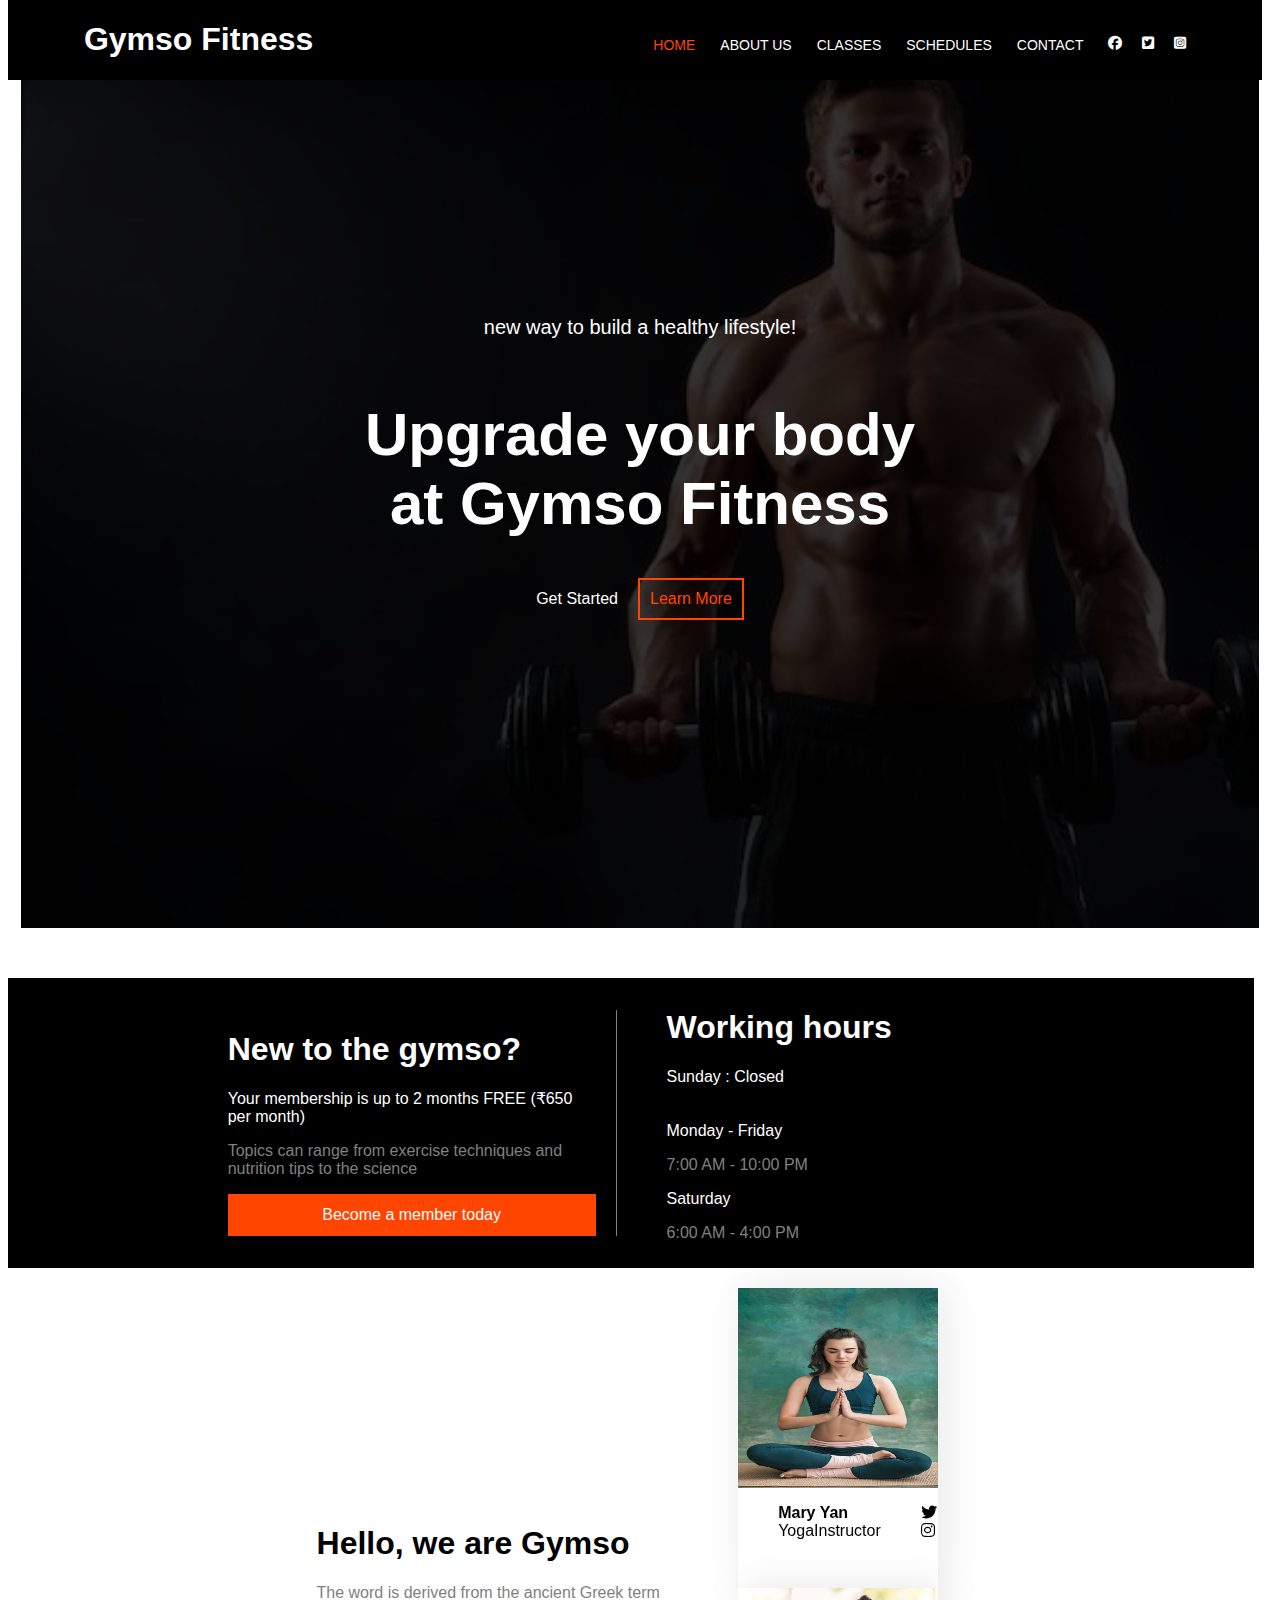
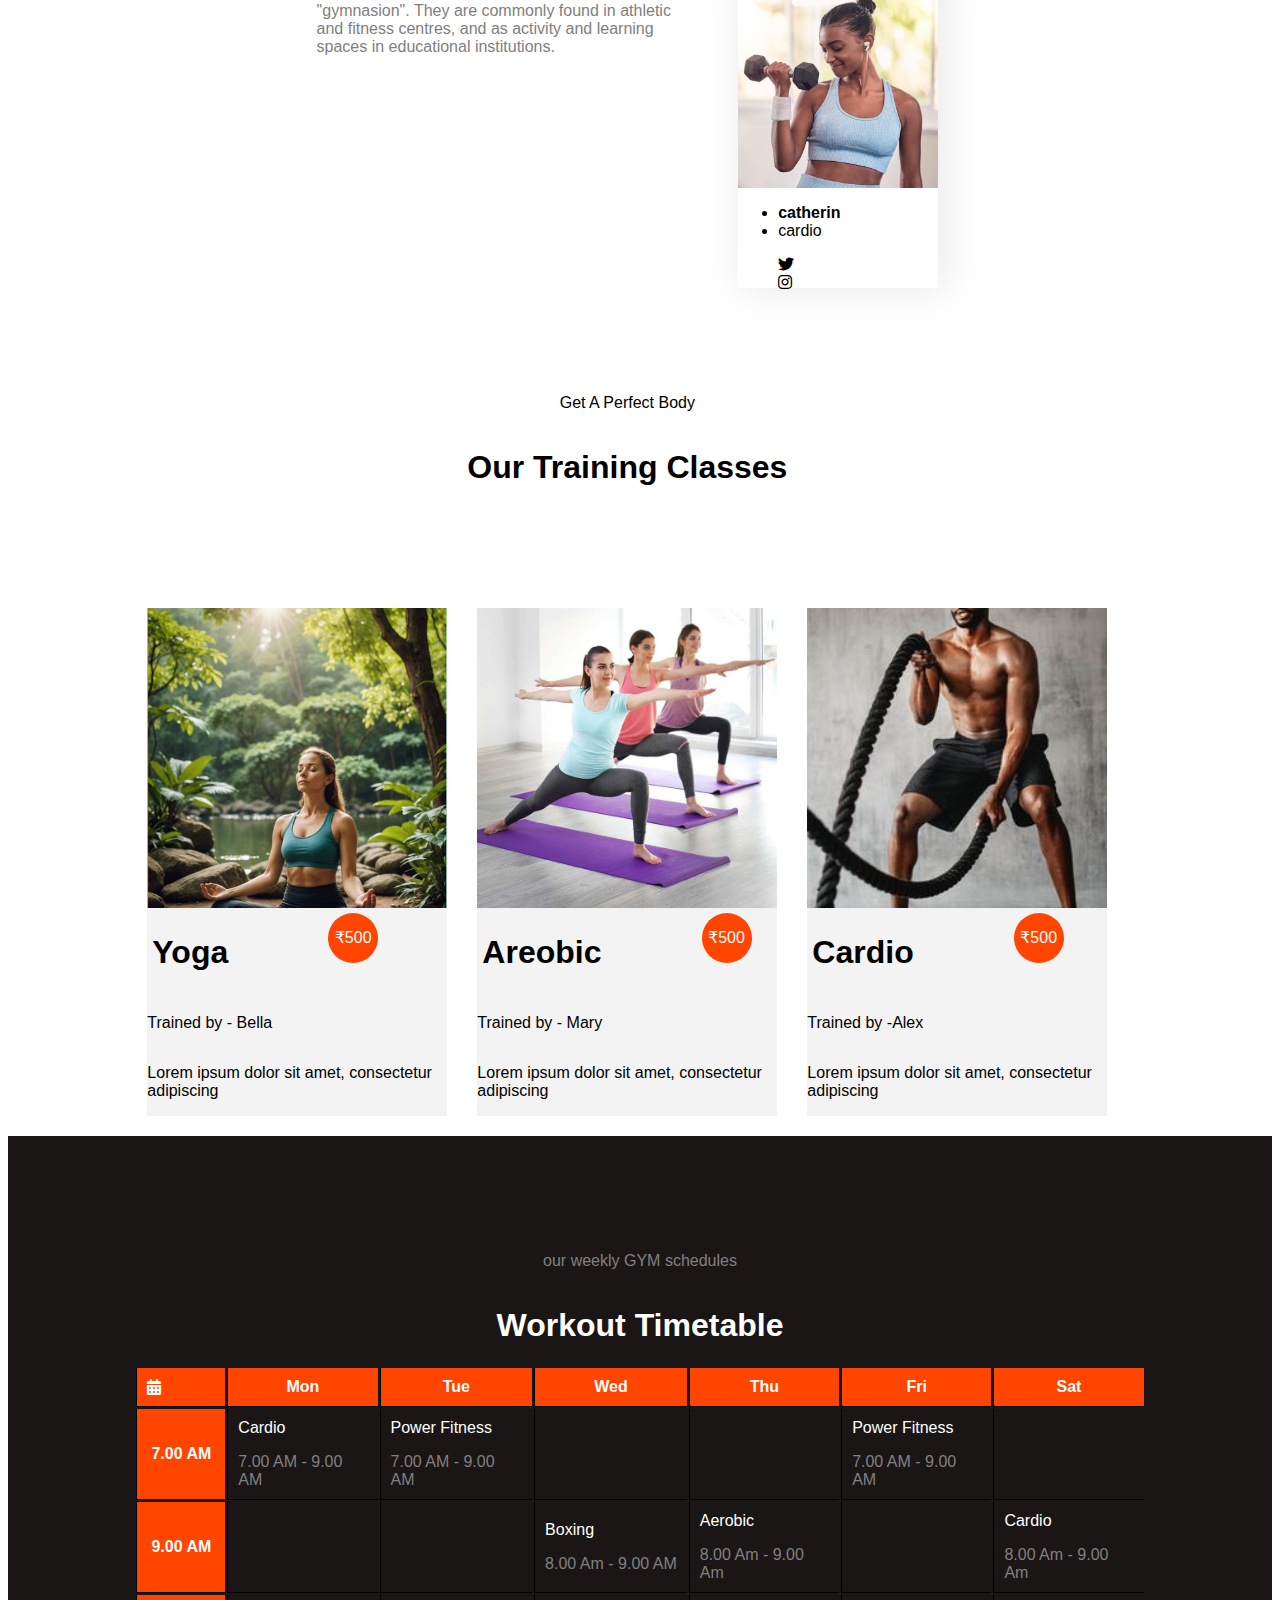
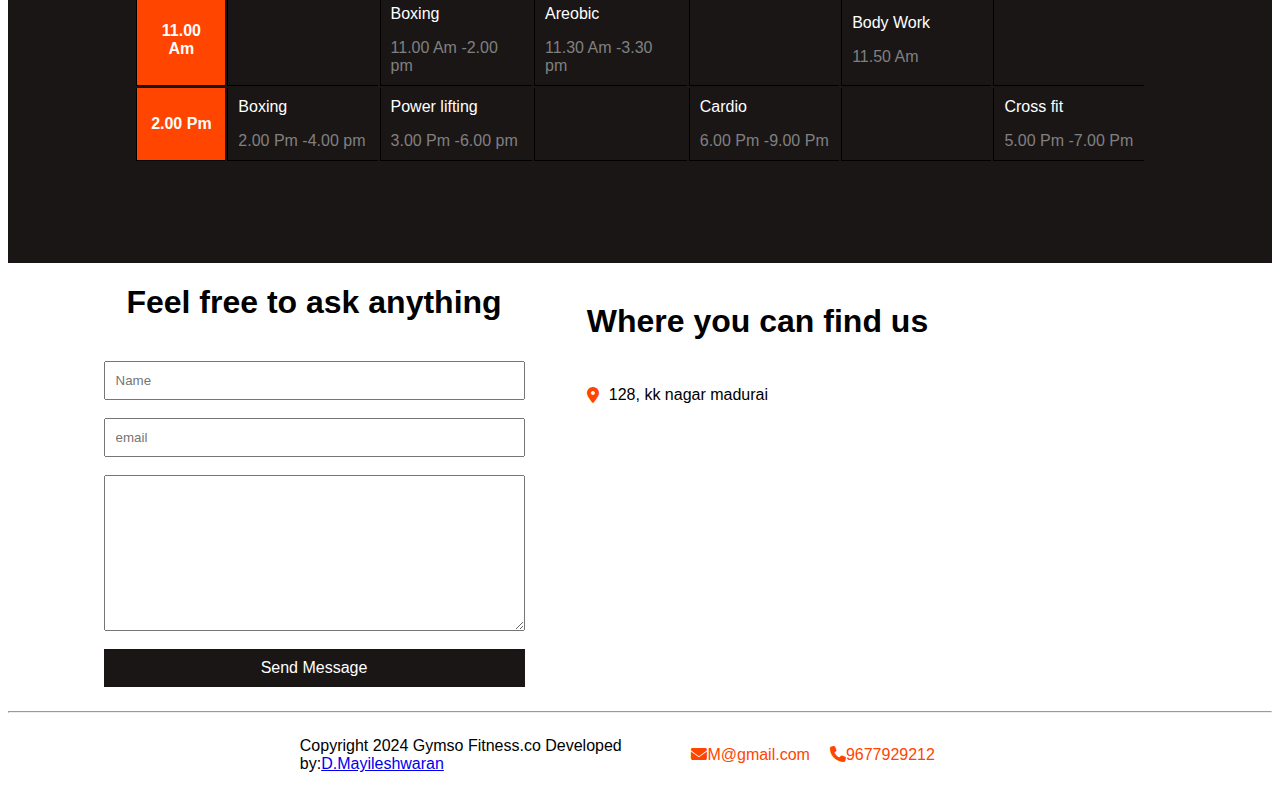
==== commit b687ab72: "Add files via upload" ====
--- a/index.html
+++ b/index.html
@@ -64,10 +64,12 @@
                 "gymnasion". They are commonly found in athletic
                  and fitness centres, and as activity and learning spaces in educational institutions.</p>
         </div>
+        <div class="card-center">
         <div class="cards-right">
             <img src="./images/yoga.jpg">
             <div class="cardd">
-            <ul>
+            <ul class="instruct">
+                
           <li><h4>Mary Yan</h4></li>
            <li><p>YogaInstructor</p></li>
         </ul>
@@ -78,21 +80,23 @@
         </ul></div>
        
         </div>
-        <div class="cards-right">
+  <div class="cards-right">
             <img src="./images/bt.jpg">
-            <div class="cardd">
-            <ul>
-          <li><h4>Cathroine</h4></li>
-           <li><p>Bodytrainer</p></li>
+            <div class="cardd2">
+            <ul class="instruct">
+                
+          <li><h4>catherin</h4></li>
+           <li><p>cardio</p></li>
         </ul>
    <ul class="social-icon">
           <li> <i class="fa-brands fa-twitter"></i></li> 
            
            <li> <i class="fa-brands fa-instagram"></i></li>
         </ul></div>
-        </div>
-        </div>
-    
+       
+        </div></div>
+        
+    </div>
     <div class="amount">
         <div class="heading">
             <p>Get A Perfect Body</p>
@@ -204,9 +208,9 @@
         <div class="form-left">
             <h1>Feel free to ask anything</h1>
             <form>
-                <input type="text" placeholder="Name"><br>
-                <input type="email" placeholder="email"><br>
-                <textarea rows="10" cols="50" placeholder="Message">
+                <input type="text" placeholder="Name" required><br>
+                <input type="email" placeholder="email" required><br>
+                <textarea rows="10" cols="50" placeholder="Message" required>
                 </textarea>   <br>
                    <div class="ter-but">Send Message</div>
 
